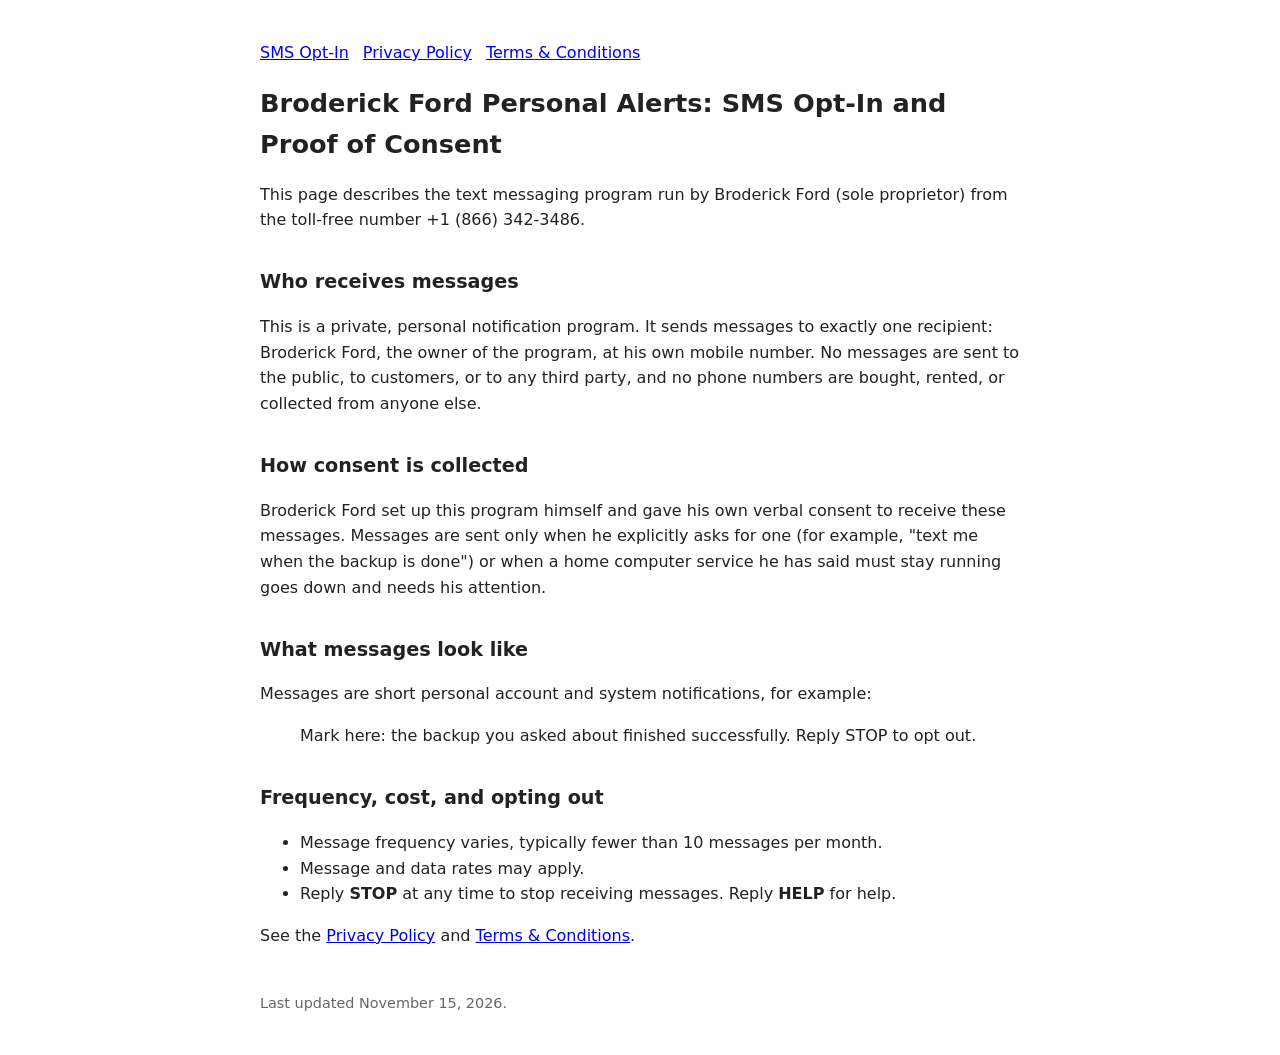
==== index.html @ aa1d7939 "Add SMS opt-in, privacy and terms pages" ====
<!DOCTYPE html><html lang="en"><head><meta charset="utf-8"><meta name="viewport" content="width=device-width,initial-scale=1"><title>Broderick Ford Personal Alerts - SMS Opt-In</title><link rel="stylesheet" href="style.css"></head><body>
<nav><a href="index.html">SMS Opt-In</a><a href="privacy.html">Privacy Policy</a><a href="terms.html">Terms &amp; Conditions</a></nav>
<h1>Broderick Ford Personal Alerts: SMS Opt-In and Proof of Consent</h1>
<p>This page describes the text messaging program run by Broderick Ford (sole proprietor) from the toll-free number +1 (866) 342-3486.</p>
<h2>Who receives messages</h2>
<p>This is a private, personal notification program. It sends messages to exactly one recipient: Broderick Ford, the owner of the program, at his own mobile number. No messages are sent to the public, to customers, or to any third party, and no phone numbers are bought, rented, or collected from anyone else.</p>
<h2>How consent is collected</h2>
<p>Broderick Ford set up this program himself and gave his own verbal consent to receive these messages. Messages are sent only when he explicitly asks for one (for example, "text me when the backup is done") or when a home computer service he has said must stay running goes down and needs his attention.</p>
<h2>What messages look like</h2>
<p>Messages are short personal account and system notifications, for example:</p>
<blockquote>Mark here: the backup you asked about finished successfully. Reply STOP to opt out.</blockquote>
<h2>Frequency, cost, and opting out</h2>
<ul>
<li>Message frequency varies, typically fewer than 10 messages per month.</li>
<li>Message and data rates may apply.</li>
<li>Reply <strong>STOP</strong> at any time to stop receiving messages. Reply <strong>HELP</strong> for help.</li>
</ul>
<p>See the <a href="privacy.html">Privacy Policy</a> and <a href="terms.html">Terms &amp; Conditions</a>.</p>
<footer>Last updated November 15, 2026.</footer>
</body></html>
---- style.css ----
body{font-family:system-ui,-apple-system,Segoe UI,Roboto,sans-serif;max-width:760px;margin:40px auto;padding:0 20px;line-height:1.6;color:#222}
h1{font-size:1.6em}h2{font-size:1.2em;margin-top:1.8em}nav a{margin-right:14px}footer{margin-top:3em;font-size:.9em;color:#666}
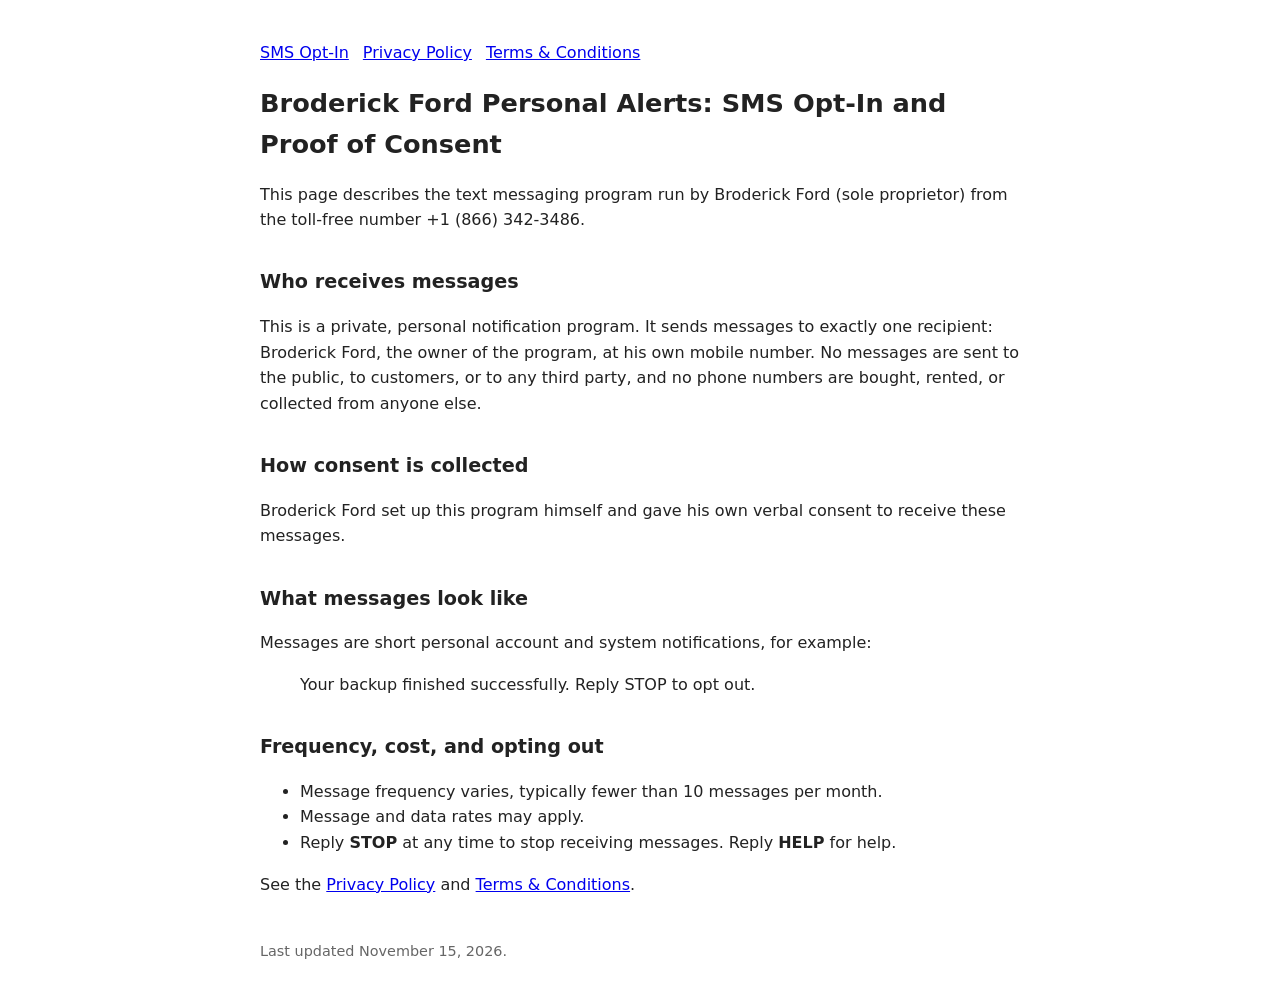
==== commit 2182515b: "Simplify wording" ====
--- a/index.html
+++ b/index.html
@@ -5,10 +5,10 @@
 <h2>Who receives messages</h2>
 <p>This is a private, personal notification program. It sends messages to exactly one recipient: Broderick Ford, the owner of the program, at his own mobile number. No messages are sent to the public, to customers, or to any third party, and no phone numbers are bought, rented, or collected from anyone else.</p>
 <h2>How consent is collected</h2>
-<p>Broderick Ford set up this program himself and gave his own verbal consent to receive these messages. Messages are sent only when he explicitly asks for one (for example, "text me when the backup is done") or when a home computer service he has said must stay running goes down and needs his attention.</p>
+<p>Broderick Ford set up this program himself and gave his own verbal consent to receive these messages.</p>
 <h2>What messages look like</h2>
 <p>Messages are short personal account and system notifications, for example:</p>
-<blockquote>Mark here: the backup you asked about finished successfully. Reply STOP to opt out.</blockquote>
+<blockquote>Your backup finished successfully. Reply STOP to opt out.</blockquote>
 <h2>Frequency, cost, and opting out</h2>
 <ul>
 <li>Message frequency varies, typically fewer than 10 messages per month.</li>
